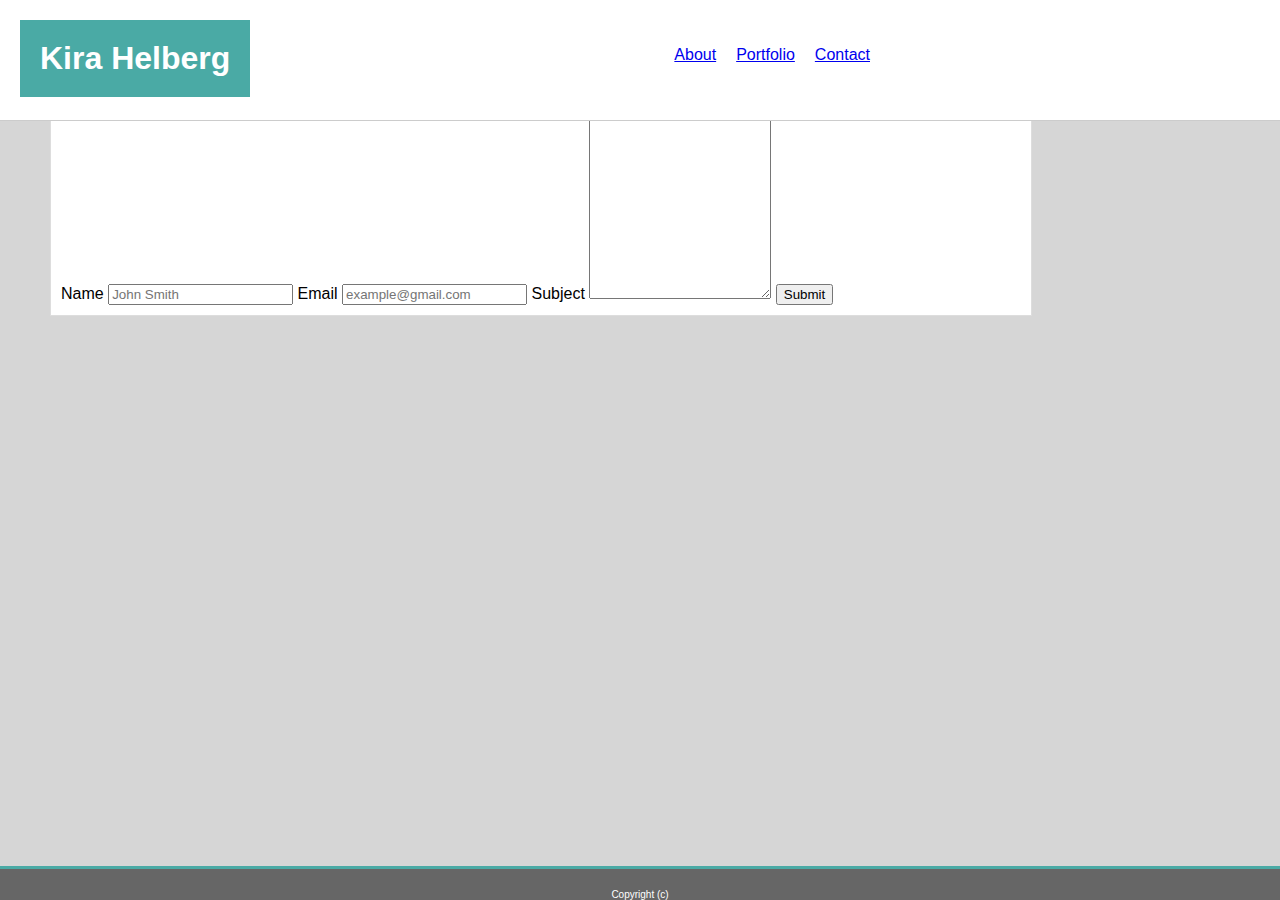
==== contact.html @ ebbb3244 "Added Profile Image + Contact Page" ====
<!DOCTYPE html>
<html lang="en">
<head>
    <meta charset="UTF-8">
    <meta name="viewport" content="width=device-width, initial-scale=1.0">
    <meta http-equiv="X-UA-Compatible" content="ie=edge">
    <link rel="stylesheet" type="text/css" href="Assets/CSS/style.css">
    <title>Kira Helberg Portfolio</title>
</head>

<body>
   <!--SITE HEADER--> 
    <header class="header">
        
        <!--CONTAINER FOR NAV BAR-->
        <div class=headerContainer>
            
            <!--PORTFOLIO TITLE-->
            <h1 class="title">Kira Helberg</h1>

            <!--SITE NAVIGATION-->    
            <nav id="siteNav">
                <ul class="menu">
                    <li class="menuLi"><a href="index.html">About</a></li>
                    <li class="menuLi"><a href="portfolio.html">Portfolio</a></li>
                    <li class="menuLi"><a href="contact.html">Contact</a></li>
                </ul>
            </nav>
        </div>
    </header>
     
    <!--CONTACT-->
     <section class="content">
        <h1 class="contentTitle">Contact</h1>
            
        <!--INPUT FORM-->
        <div class="contactContainer">
                <form action="action_page.php">
              
                  <label for="name">Name</label>
                  <input type="text" id="name" name="name" placeholder="John Smith">
              
                  <label for="email">Email</label>
                  <input type="text" id="email" name="email" placeholder="example@gmail.com">

                  <label for="subject">Subject</label>
                  <textarea id="subject" name="subject" placeholder="Write something.." style="height:200px"></textarea>
              
                  <input type="submit" value="Submit">
              
                </form>
              </div>
    </section>
    
        <!--FOOTER-->
        <footer class="footer">Copyright (c)</footer>
</body>
</html>
---- Assets/CSS/style.css ----
body {
    background: rgb(214, 214, 214);
    color: black;
    font-family: Arial, Helvetica, sans-serif;
    margin: 0px;
    padding: 0px;
}

.header {
    background: #ffffff;
    width: 100%;
    padding: 20px;
    margin-bottom: 30px;
    height: 80px;
    border-bottom: solid 1px #cccccc;
    position: fixed;
}

.headerContainer {
    width: 960px;
    margin-bottom: 0px;
    padding-bottom: 0px;
}

.title {
    background: #4aaaa5;
    color: #ffffff;
    float: left;
    width: fit-content;
    padding: 20px;
    position: fixed;
    margin: 0px;
}

ul {
    list-style-type: none;
    float: right;
    margin-right: 100px;
}

.menuLi {
    float: left;
    padding: 10px;
}

.content {
    width: 960px;
    margin-left: 50px;
    background: #ffffff;
    border: solid 1px #dddddd;
    padding: 10px;
    overflow: auto;
}

.contentTitle {
    border-bottom: solid 2px #cccccc;
}

#headshot {
    width: 20%;
    float: left;
    margin-right: 20px;
    margin-bottom: 20px;
}

.footer {
    text-align: center;
    background: #666666;
    border-top: solid 3px #4aaaa5;
    position: fixed;
    bottom: 0px;
    width: 100%;
    padding-top: 20px;
    color: #ffffff;
    font-size: 10px;
}
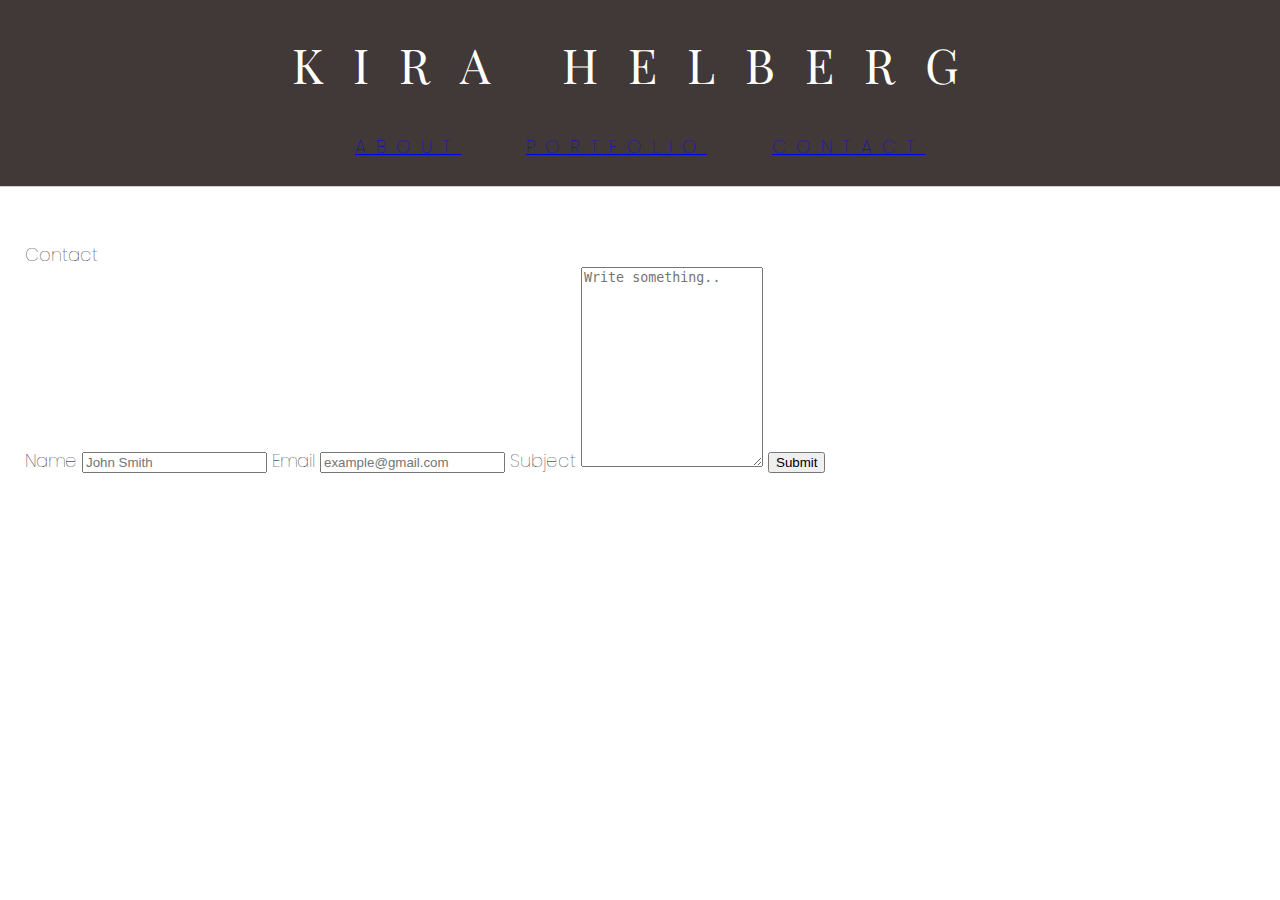
==== commit c607c40b: "Updated CSS and Bio" ====
--- a/contact.html
+++ b/contact.html
@@ -4,6 +4,9 @@
     <meta charset="UTF-8">
     <meta name="viewport" content="width=device-width, initial-scale=1.0">
     <meta http-equiv="X-UA-Compatible" content="ie=edge">
+    <link rel="stylesheet" type="text/css" href="Assets/CSS/reset.css">
+    <link rel="stylesheet" type="text/css" href="Assets/CSS/bootstrap-grid.css">
+    <link href="https://fonts.googleapis.com/css?family=Playfair+Display|Poppins:100,400" rel="stylesheet">
     <link rel="stylesheet" type="text/css" href="Assets/CSS/style.css">
     <title>Kira Helberg Portfolio</title>
 </head>
@@ -13,10 +16,10 @@
     <header class="header">
         
         <!--CONTAINER FOR NAV BAR-->
-        <div class=headerContainer>
+        <div class=header-container>
             
             <!--PORTFOLIO TITLE-->
-            <h1 class="title">Kira Helberg</h1>
+            <h1 class="title">KIRA HELBERG</h1>
 
             <!--SITE NAVIGATION-->    
             <nav id="siteNav">
--- a/Assets/CSS/style.css
+++ b/Assets/CSS/style.css
@@ -1,76 +1,90 @@
 body {
-    background: rgb(214, 214, 214);
+    background: #ffffff;
     color: black;
-    font-family: Arial, Helvetica, sans-serif;
     margin: 0px;
     padding: 0px;
+    font-family: 'Poppins', sans-serif;
+    font-weight: lighter;
+    font-size: 18px;
 }
 
+
+/* NAV HEADER */
 .header {
-    background: #ffffff;
+    background: #413838;
+    color: #ffffff;
+    padding-top: 20px;
+    margin-bottom: 30px;
+    height: fit-content;
+    border-bottom: solid 1px #cccccc;
     width: 100%;
-    padding: 20px;
-    margin-bottom: 30px;
-    height: 80px;
-    border-bottom: solid 1px #cccccc;
-    position: fixed;
 }
 
-.headerContainer {
-    width: 960px;
-    margin-bottom: 0px;
-    padding-bottom: 0px;
+
+/* NAV TITLE */
+.title {
+    font-family: 'Playfair Display', serif;
+    font-size: 48px;
+    letter-spacing: 30px;
+    margin: auto;
+    text-align: center;
+    text-transform: uppercase;
+    padding: 20px;
 }
 
-.title {
-    background: #4aaaa5;
-    color: #ffffff;
-    float: left;
-    width: fit-content;
-    padding: 20px;
-    position: fixed;
-    margin: 0px;
-}
 
+/* NAV MENU */
 ul {
     list-style-type: none;
-    float: right;
-    margin-right: 100px;
+    text-align: center;
+    margin: auto;
+    font-family: 'Poppins', sans-serif;
 }
 
 .menuLi {
-    float: left;
+    display: inline-block;
+    font-family: 'Poppins', sans-serif;
+    text-transform: uppercase;
+    letter-spacing: 10px;
     padding: 10px;
+    margin: 20px;
 }
 
+
+/* MAIN CONTENT */
 .content {
-    width: 960px;
-    margin-left: 50px;
-    background: #ffffff;
-    border: solid 1px #dddddd;
-    padding: 10px;
+    width: 100%;
+    margin: auto;
+    padding: 25px;
     overflow: auto;
+    align-content: center;
+    line-height: 25px;
 }
 
-.contentTitle {
+.content-title {
     border-bottom: solid 2px #cccccc;
+    text-transform: uppercase;
+    margin-bottom: 25px;
+    letter-spacing: 10px;
 }
 
+/* IMAGE */
 #headshot {
     width: 20%;
     float: left;
     margin-right: 20px;
     margin-bottom: 20px;
+    border: double rgb(134, 132, 130);
 }
 
+/* FOOTER */
 .footer {
     text-align: center;
-    background: #666666;
-    border-top: solid 3px #4aaaa5;
     position: fixed;
     bottom: 0px;
     width: 100%;
     padding-top: 20px;
     color: #ffffff;
-    font-size: 10px;
+    font-size: 12px;
+    text-transform: uppercase;
 }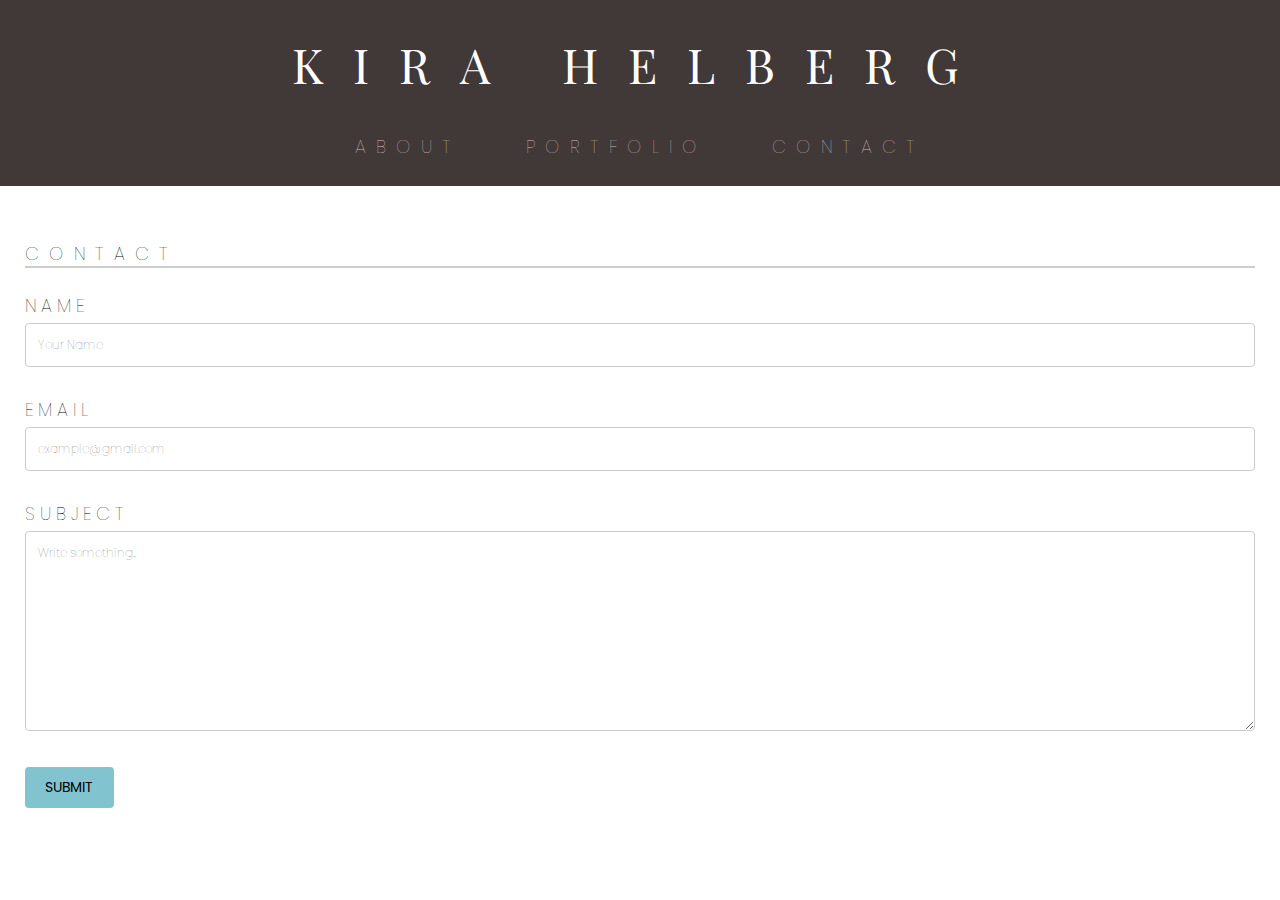
==== commit 82f71130: "Created Contact Page" ====
--- a/contact.html
+++ b/contact.html
@@ -33,29 +33,26 @@
     </header>
      
     <!--CONTACT-->
-     <section class="content">
-        <h1 class="contentTitle">Contact</h1>
+    <section class="content">
+        <h1 class="content-title">CONTACT</h1>
             
         <!--INPUT FORM-->
-        <div class="contactContainer">
-                <form action="action_page.php">
+        <div class="contact-container">
+                <form action="contact.html">
               
-                  <label for="name">Name</label>
-                  <input type="text" id="name" name="name" placeholder="John Smith">
+                  <label class="name-title">Name</label>
+                  <input type="text" id="name" name="name" placeholder="Your Name">
               
-                  <label for="email">Email</label>
+                  <label class="email-title">Email</label>
                   <input type="text" id="email" name="email" placeholder="example@gmail.com">
 
-                  <label for="subject">Subject</label>
-                  <textarea id="subject" name="subject" placeholder="Write something.." style="height:200px"></textarea>
+                  <label class="subject-title">Subject</label>
+                  <textarea id="subject" name="subject" placeholder="Write something..." style="height:200px"></textarea>
               
                   <input type="submit" value="Submit">
               
                 </form>
               </div>
     </section>
-    
-        <!--FOOTER-->
-        <footer class="footer">Copyright (c)</footer>
 </body>
 </html>
--- a/Assets/CSS/style.css
+++ b/Assets/CSS/style.css
@@ -16,7 +16,6 @@
     padding-top: 20px;
     margin-bottom: 30px;
     height: fit-content;
-    border-bottom: solid 1px #cccccc;
     width: 100%;
 }
 
@@ -70,21 +69,114 @@
 
 /* IMAGE */
 #headshot {
-    width: 20%;
+    object-fit: cover;
+    height: 320px;
+    width: 250px;
     float: left;
     margin-right: 20px;
     margin-bottom: 20px;
-    border: double rgb(134, 132, 130);
+    border: 10px double #d1baba;
 }
 
-/* FOOTER */
-.footer {
+
+/* NAV MENU PSEUDO-CLASSES */
+a {
+    text-decoration: none;
+}
+
+a:link {
+    color: #d1baba;
+  }
+
+  a:visited {
+    color: #fcc0d7;
+  }
+
+  a:hover {
+    color: #81c4cf;
+  }
+
+  /* Why does the style not stay active? */
+  a:active {
+    color: white;
+    text-decoration: underline;
+  }
+
+
+/* CONTACT PAGE */
+input[type=text], select, textarea {
+    width: 100%;
+    padding: 12px;  
+    border: 1px solid #ccc;
+    border-radius: 4px;
+    box-sizing: border-box;
+    font-family: 'Poppins', sans-serif;
+    font-weight: lighter;
+    font-size: 12px;
+    margin-top: 5px;
+    margin-bottom: 30px;
+}
+
+input[type=submit] {
+    background: #81c4cf;
+    color: black;
+    font-family: 'Poppins', sans-serif;
+    font-size: 14px;
+    text-transform: uppercase;
+    padding: 10px 20px;
+    border: none;
+    border-radius: 4px;
+    cursor: pointer;
+}
+
+.name-title{
+    text-transform: uppercase;
+    letter-spacing: 5px;
+}
+
+.email-title{
+    text-transform: uppercase;
+    letter-spacing: 5px;
+}
+
+.subject-title{
+    text-transform: uppercase;
+    letter-spacing: 5px;
+}
+
+/* PORTFOLIO PAGE */
+.project-container {
+    float: left;
+    position: relative;
+    width: 250px;
+    height: 250px;
+    margin: 30px;
+}
+
+.image {
+    display: block;
+    height: 250px;
+    width: 250px;
+    float: left;
+    margin-right: 20px;
+    margin-bottom: 20px;
+    border: 10px double #d1baba;
+}
+
+.overlay {
+    position: absolute;
+    top: 160px;
+    bottom: 0;
+    left: 0;
+    right: 0;
+    width: 100%;
+    height: 60px;
+    opacity: 0.7;
+    background: #ffffff;
+    color: black;
+    font-weight: normal;
+    padding-top: 20px;
+    padding-bottom: 10px;
+    letter-spacing: 5px;
     text-align: center;
-    position: fixed;
-    bottom: 0px;
-    width: 100%;
-    padding-top: 20px;
-    color: #ffffff;
-    font-size: 12px;
-    text-transform: uppercase;
 }